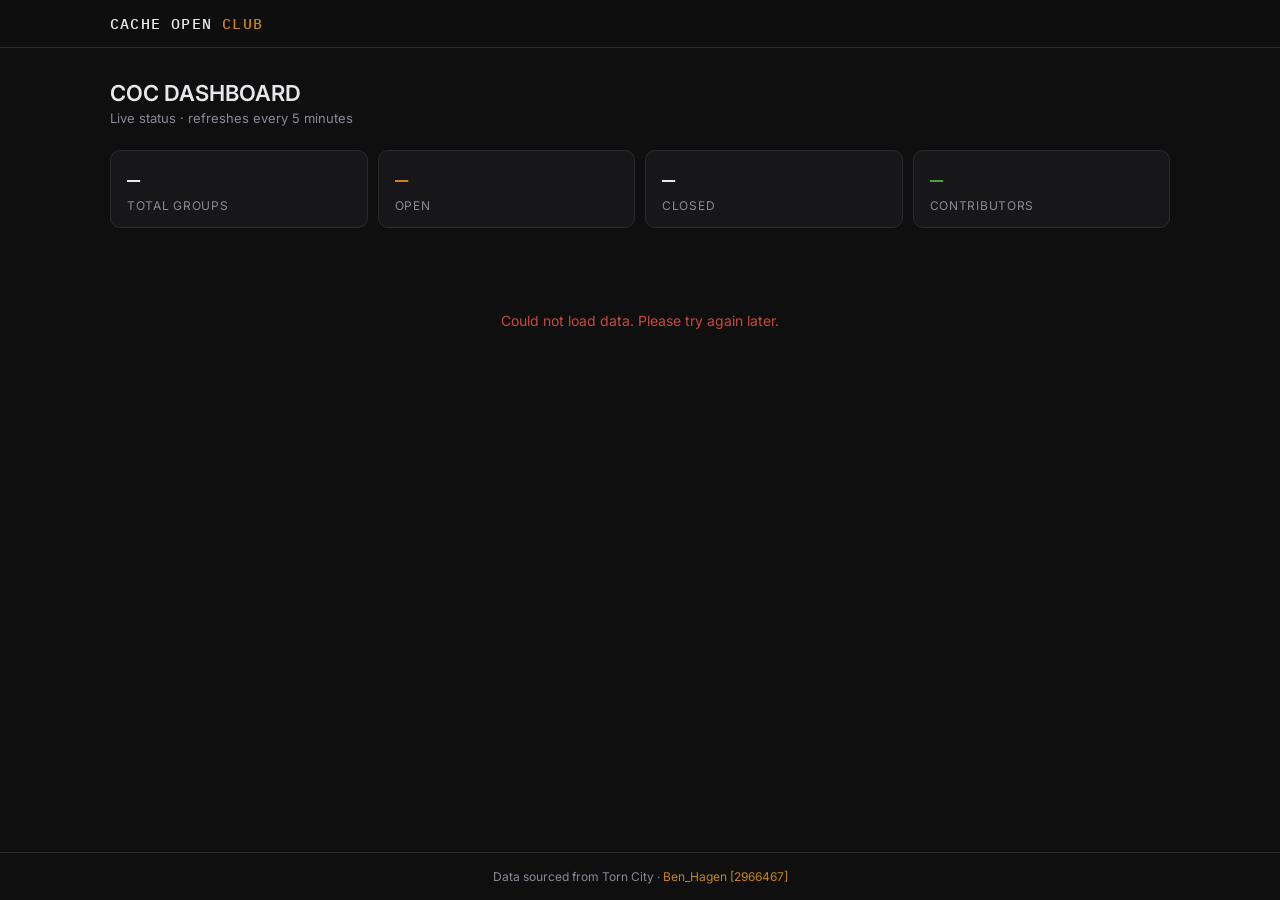
==== group.html @ adcc47dd "Add files via upload" ====
<!DOCTYPE html>
<html lang="en">
<head>
<meta charset="UTF-8">
<meta name="viewport" content="width=device-width, initial-scale=1.0">
<title>Group — Cache Open Club</title>
<link rel="preconnect" href="https://fonts.googleapis.com">
<link href="https://fonts.googleapis.com/css2?family=IBM+Plex+Mono:wght@400;500&family=Inter:wght@400;500;600&display=swap" rel="stylesheet">
<link rel="stylesheet" href="style.css">
</head>
<body>

<header class="site-header">
  <div class="header-inner">
    <a href="index.html" class="logo">CACHE OPEN <span>CLUB</span></a>
    <div class="header-meta" id="last-updated"></div>
  </div>
</header>

<main class="main">
  <a href="index.html" class="back-link">← All groups</a>

  <div id="skeleton" class="skeleton-detail">
    <div class="skel-detail-header">
      <div class="skel skel-title"></div>
      <div class="skel skel-sub" style="margin-top:8px"></div>
      <div class="skel skel-bar" style="margin-top:20px"></div>
      <div class="skel-meta-grid">
        <div class="skel skel-meta"></div>
        <div class="skel skel-meta"></div>
        <div class="skel skel-meta"></div>
        <div class="skel skel-meta"></div>
      </div>
    </div>
    <div class="skel skel-table"></div>
  </div>
  <div id="error" class="error-state" style="display:none"></div>
  <div id="content" style="display:none">

    <div class="detail-header">
      <div class="detail-header-top">
        <div>
          <h1 class="detail-id" id="d-id"></h1>
          <div class="detail-sub" id="d-sub"></div>
        </div>
        <span class="badge" id="d-badge"></span>
      </div>
      <div class="progress-wrap" style="margin-top:14px">
        <div class="progress-bg" style="height:8px">
          <div class="progress-fill" id="d-bar" style="width:0%"></div>
        </div>
        <div class="progress-labels">
          <span id="d-progress-text"></span>
          <span id="d-pct"></span>
        </div>
      </div>
      <div class="meta-grid">
        <div class="meta-item"><div class="meta-label">Started</div><div class="meta-val" id="d-start"></div></div>
        <div class="meta-item"><div class="meta-label">Closed</div><div class="meta-val" id="d-end"></div></div>
        <div class="meta-item"><div class="meta-label">Target</div><div class="meta-val" id="d-target"></div></div>
        <div class="meta-item"><div class="meta-label">Contributors</div><div class="meta-val" id="d-contribs"></div></div>
      </div>
    </div>

    <div id="settlement-section" style="display:none">
      <div class="section-label">Settlement</div>
      <div class="settlement-box">
        <div class="settlement-row"><span>Auction income</span><span id="s-auction"></span></div>
        <div class="settlement-row"><span>Auction fee</span><span id="s-auctionfee"></span></div>
        <div class="settlement-row"><span>Service fee</span><span id="s-servicefee"></span></div>
        <div class="settlement-row settlement-total"><span>Profit to share</span><span id="s-profit"></span></div>
      </div>
    </div>

    <div class="section-label">Contributors</div>
    <div class="table-wrap">
      <table class="data-table" id="contrib-table">
        <thead>
          <tr>
            <th>Member</th>
            <th class="num">Sent</th>
            <th class="num">Share</th>
            <th class="num">Profit share</th>
            <th>Last received (TCT)</th>
          </tr>
        </thead>
        <tbody id="contrib-body"></tbody>
      </table>
    </div>

  </div>
</main>

<footer class="site-footer">
  Data sourced from Torn City · <a href="https://www.torn.com/profiles.php?XID=2966467" target="_blank" rel="noopener">Ben_Hagen [2966467]</a>
</footer>

<script src="config.js"></script>
<script src="api.js"></script>
<script>

  // Format a date string as TCT (UTC)
  function toTCT(raw) {
    if (!raw) return '—';
    const d = new Date(raw);
    if (isNaN(d)) return raw;
    const pad = n => String(n).padStart(2, '0');
    return d.getUTCFullYear() + '-' + pad(d.getUTCMonth()+1) + '-' + pad(d.getUTCDate())
      + ' ' + pad(d.getUTCHours()) + ':' + pad(d.getUTCMinutes()) + ' TCT';
  }

(async () => {
  const params = new URLSearchParams(location.search);
  const id     = params.get('id');
  if (!id) { location.href = 'index.html'; return; }

  document.title = id + ' — Torn Groups';

  try {
    const g   = await api.getGroup(id);
    if (g.error) throw new Error(g.error);

    const closed = g.status === 'closed';
    const pct    = g.target > 0 ? Math.min(100, Math.round((g.totalReceived / g.target) * 100)) : 0;

    document.getElementById('d-id').textContent  = (g.cacheName ? g.cacheName + ' (' + g.id + ')' : g.id);
    document.getElementById('d-sub').textContent = g.itemName + ' collection drive';
    document.getElementById('d-start').textContent   = g.startDate || '—';
    document.getElementById('d-end').textContent     = g.endDate   || '—';
    document.getElementById('d-target').textContent  = g.target + ' units';
    document.getElementById('d-contribs').textContent = g.contributors.length;
    document.getElementById('d-progress-text').textContent = g.totalReceived + ' / ' + g.target + ' units received';
    document.getElementById('d-pct').textContent     = pct + '%';
    document.getElementById('last-updated').textContent = 'Updated ' + new Date().toLocaleTimeString();

    const badge = document.getElementById('d-badge');
    badge.textContent  = closed ? 'Closed' : 'Open';
    badge.className    = 'badge ' + (closed ? 'badge-closed' : 'badge-open');

    const bar = document.getElementById('d-bar');
    bar.style.width     = pct + '%';
    bar.className       = 'progress-fill ' + (closed ? 'fill-closed' : 'fill-open');

    // Settlement
    const s = g.settlement;
    if (closed && (s.profit || s.auction)) {
      const fmt = v => v ? '$' + Number(v).toLocaleString() : '—';
      document.getElementById('s-auction').textContent    = fmt(s.auction);
      document.getElementById('s-auctionfee').textContent = fmt(s.auctionFee);
      document.getElementById('s-servicefee').textContent = fmt(s.serviceFee);
      document.getElementById('s-profit').textContent     = fmt(s.profit);
      document.getElementById('settlement-section').style.display = 'block';
    }

    // Contributors table
    const tbody = document.getElementById('contrib-body');
    tbody.innerHTML = g.contributors.map(c => {
      const shareStr  = c.factor ? (c.factor * 100).toFixed(2) + '%' : '—';
      const profitStr = c.profitShare ? '$' + Number(c.profitShare).toLocaleString() : (closed ? '—' : 'TBD');
      const paid      = c.status === 'COMPLETE';
      return `
      <tr>
        <td><a href="user.html?id=${c.senderId}" class="user-link">${c.senderName}</a></td>
        <td class="num">${c.totalItems}</td>
        <td class="num">${shareStr}</td>
        <td class="num ${c.profitShare ? 'val-green' : 'val-dim'}">${profitStr}</td>
        <td class="dim">${toTCT(c.lastReceived)}</td>
      </tr>`;
    }).join('');

    document.getElementById('skeleton').style.display = 'none';
    document.getElementById('content').style.display = 'block';

  } catch (err) {
    document.getElementById('skeleton').style.display = 'none';
    document.getElementById('error').style.display   = 'block';
    document.getElementById('error').textContent     = 'Could not load group data. ' + err.message;
  }
})();
</script>
</body>
</html>
---- style.css ----
/* ============================================================
   TORN GROUPS — Stylesheet
   Dark theme · IBM Plex Mono for IDs · Inter for body
   ============================================================ */

:root {
  --bg:        #0f0f10;
  --bg-card:   #17171a;
  --bg-raised: #1e1e22;
  --border:    #2a2a2f;
  --border-hi: #3a3a42;
  --text:      #e8e8ec;
  --muted:     #8a8a96;
  --accent:    #c8841a;   /* amber — Torn gold */
  --green:     #4a9e3f;
  --red:       #c84a3a;
  --mono:      'IBM Plex Mono', monospace;
  --sans:      'Inter', sans-serif;
  --radius:    10px;
  --radius-sm: 6px;
}

*, *::before, *::after { box-sizing: border-box; margin: 0; padding: 0; }

html { font-size: 15px; }

body {
  font-family: var(--sans);
  background:  var(--bg);
  color:       var(--text);
  min-height:  100vh;
  display:     flex;
  flex-direction: column;
  -webkit-font-smoothing: antialiased;
}

a { color: inherit; text-decoration: none; }

/* ── Header ── */
.site-header {
  border-bottom: 1px solid var(--border);
  position: sticky;
  top: 0;
  z-index: 10;
  background: rgba(15,15,16,0.92);
  backdrop-filter: blur(12px);
}
.header-inner {
  max-width: 1100px;
  margin: 0 auto;
  padding: 14px 20px;
  display: flex;
  align-items: center;
  justify-content: space-between;
}
.logo {
  font-family: var(--mono);
  font-size: 15px;
  font-weight: 500;
  letter-spacing: 0.08em;
  color: var(--text);
}
.logo span { color: var(--accent); }
.header-meta { font-size: 12px; color: var(--muted); }

/* ── Main ── */
.main {
  flex: 1;
  max-width: 1100px;
  margin: 0 auto;
  padding: 32px 20px 48px;
  width: 100%;
}

/* ── Page head ── */
.page-head { margin-bottom: 24px; }
.page-title { font-size: 22px; font-weight: 600; }
.page-sub   { font-size: 13px; color: var(--muted); margin-top: 4px; }

/* ── Stats bar ── */
.stats-bar {
  display: grid;
  grid-template-columns: repeat(4, 1fr);
  gap: 10px;
  margin-bottom: 24px;
}
.stat {
  background: var(--bg-card);
  border: 1px solid var(--border);
  border-radius: var(--radius);
  padding: 14px 16px;
  display: flex;
  flex-direction: column;
  gap: 4px;
}
.stat-val   { font-family: var(--mono); font-size: 22px; font-weight: 500; }
.stat-label { font-size: 12px; color: var(--muted); text-transform: uppercase; letter-spacing: 0.06em; }
.stat-val.accent { color: var(--accent); }
.stat-val.green  { color: var(--green); }

/* ── Groups grid ── */
.groups-grid {
  display: grid;
  grid-template-columns: repeat(auto-fill, minmax(300px, 1fr));
  gap: 12px;
}

/* ── Group card ── */
.group-card {
  background: var(--bg-card);
  border: 1px solid var(--border);
  border-radius: var(--radius);
  padding: 16px;
  display: block;
  transition: border-color 0.15s, transform 0.1s;
  cursor: pointer;
}
.group-card:hover {
  border-color: var(--border-hi);
  transform: translateY(-1px);
}
.group-card.is-open  { border-left: 3px solid var(--accent); }
.group-card.is-closed { border-left: 3px solid var(--border-hi); }

.card-top {
  display: flex;
  justify-content: space-between;
  align-items: flex-start;
  margin-bottom: 12px;
}
.card-id   { font-family: var(--mono); font-size: 16px; font-weight: 500; }
.card-item { font-size: 12px; color: var(--muted); margin-top: 2px; }

/* ── Progress ── */
.progress-wrap { margin-bottom: 10px; }
.progress-bg {
  height: 5px;
  background: var(--bg-raised);
  border-radius: 99px;
  overflow: hidden;
  margin-bottom: 6px;
}
.progress-fill {
  height: 100%;
  border-radius: 99px;
  transition: width 0.4s ease;
}
.fill-open   { background: var(--accent); }
.fill-closed { background: var(--green); }
.progress-labels {
  display: flex;
  justify-content: space-between;
  font-size: 12px;
  color: var(--muted);
}

.card-foot {
  display: flex;
  justify-content: space-between;
  font-size: 12px;
  color: var(--muted);
  border-top: 1px solid var(--border);
  padding-top: 10px;
  margin-top: 10px;
}
.card-date { font-family: var(--mono); font-size: 11px; }

/* ── Badges ── */
.badge {
  font-size: 11px;
  font-weight: 500;
  padding: 3px 9px;
  border-radius: 99px;
  white-space: nowrap;
}
.badge-open   { background: rgba(200,132,26,0.15); color: var(--accent); border: 1px solid rgba(200,132,26,0.3); }
.badge-closed { background: rgba(74,158,63,0.12);  color: var(--green);  border: 1px solid rgba(74,158,63,0.25); }

/* ── Back link ── */
.back-link {
  display: inline-block;
  font-size: 13px;
  color: var(--muted);
  margin-bottom: 20px;
  transition: color 0.15s;
}
.back-link:hover { color: var(--text); }

/* ── Detail header ── */
.detail-header {
  background: var(--bg-card);
  border: 1px solid var(--border);
  border-radius: var(--radius);
  padding: 20px;
  margin-bottom: 20px;
}
.detail-header-top {
  display: flex;
  justify-content: space-between;
  align-items: flex-start;
  margin-bottom: 4px;
}
.detail-id  { font-family: var(--mono); font-size: 22px; font-weight: 500; }
.detail-sub { font-size: 13px; color: var(--muted); margin-top: 3px; }

.meta-grid {
  display: grid;
  grid-template-columns: repeat(4, 1fr);
  gap: 12px;
  margin-top: 16px;
  padding-top: 16px;
  border-top: 1px solid var(--border);
}
.meta-label { font-size: 11px; color: var(--muted); text-transform: uppercase; letter-spacing: 0.06em; margin-bottom: 4px; }
.meta-val   { font-family: var(--mono); font-size: 14px; font-weight: 500; }

/* ── Settlement ── */
.section-label {
  font-size: 11px;
  font-weight: 600;
  text-transform: uppercase;
  letter-spacing: 0.08em;
  color: var(--muted);
  margin-bottom: 10px;
  margin-top: 20px;
}
.settlement-box {
  background: var(--bg-card);
  border: 1px solid var(--border);
  border-radius: var(--radius);
  padding: 16px;
  margin-bottom: 4px;
}
.settlement-row {
  display: flex;
  justify-content: space-between;
  font-size: 13px;
  padding: 5px 0;
  color: var(--muted);
}
.settlement-row span:last-child { font-family: var(--mono); color: var(--text); }
.settlement-total {
  border-top: 1px solid var(--border);
  margin-top: 6px;
  padding-top: 10px;
  font-weight: 600;
  color: var(--text);
}
.settlement-total span:last-child { color: var(--green); font-size: 15px; }

/* ── Tables ── */
.table-wrap {
  background: var(--bg-card);
  border: 1px solid var(--border);
  border-radius: var(--radius);
  overflow: hidden;
  overflow-x: auto;
}
.data-table {
  width: 100%;
  border-collapse: collapse;
  font-size: 13px;
}
.data-table th {
  background: var(--bg-raised);
  padding: 10px 14px;
  text-align: left;
  font-size: 11px;
  font-weight: 600;
  text-transform: uppercase;
  letter-spacing: 0.06em;
  color: var(--muted);
  border-bottom: 1px solid var(--border);
  white-space: nowrap;
}
.data-table td {
  padding: 11px 14px;
  border-bottom: 1px solid var(--border);
  vertical-align: middle;
}
.data-table tr:last-child td { border-bottom: none; }
.data-table tr:hover td { background: var(--bg-raised); }
.data-table .num { text-align: right; font-family: var(--mono); }
.data-table th.num { text-align: right; }
.dim     { color: var(--muted); font-size: 12px; }
.val-green { color: var(--green); font-weight: 500; }
.val-dim   { color: var(--muted); }

.user-link {
  color: var(--accent);
  font-weight: 500;
  transition: opacity 0.15s;
}
.user-link:hover { opacity: 0.75; }

/* ── User header ── */
.user-header {
  background: var(--bg-card);
  border: 1px solid var(--border);
  border-radius: var(--radius);
  padding: 20px;
  display: flex;
  align-items: center;
  gap: 16px;
  margin-bottom: 4px;
  flex-wrap: wrap;
}
.user-avatar {
  width: 52px;
  height: 52px;
  border-radius: 50%;
  background: rgba(200,132,26,0.15);
  border: 1px solid rgba(200,132,26,0.3);
  display: flex;
  align-items: center;
  justify-content: center;
  font-family: var(--mono);
  font-size: 16px;
  font-weight: 500;
  color: var(--accent);
  flex-shrink: 0;
}
.user-name { font-family: var(--mono); font-size: 20px; font-weight: 500; }
.user-meta { font-size: 12px; color: var(--muted); margin-top: 4px; }
.user-meta a { color: var(--accent); }

.balance-box  { margin-left: auto; text-align: right; }
.balance-label { font-size: 11px; text-transform: uppercase; letter-spacing: 0.06em; color: var(--muted); }
.balance-val   { font-family: var(--mono); font-size: 24px; font-weight: 500; color: var(--green); margin-top: 2px; }
.balance-sub   { font-size: 11px; color: var(--muted); margin-top: 2px; }

/* ── Summary row ── */
.summary-row {
  display: grid;
  grid-template-columns: repeat(3, 1fr);
  gap: 10px;
  margin-top: 16px;
}
.summary-item {
  background: var(--bg-card);
  border: 1px solid var(--border);
  border-radius: var(--radius);
  padding: 14px 16px;
  display: flex;
  flex-direction: column;
  gap: 4px;
}
.summary-label { font-size: 11px; color: var(--muted); text-transform: uppercase; letter-spacing: 0.06em; }
.summary-val   { font-family: var(--mono); font-size: 18px; font-weight: 500; }
.summary-val.green { color: var(--green); }

/* ── Skeleton shimmer ── */
@keyframes shimmer {
  0%   { background-position: -600px 0; }
  100% { background-position:  600px 0; }
}
.skeleton-card { pointer-events: none; }
.skel {
  border-radius: 4px;
  background: linear-gradient(90deg, var(--bg-raised) 25%, var(--border) 50%, var(--bg-raised) 75%);
  background-size: 600px 100%;
  animation: shimmer 1.4s infinite linear;
  margin-bottom: 10px;
}
.skel-id   { height: 18px; width: 80px; }
.skel-sub  { height: 12px; width: 140px; margin-top: 6px; }
.skel-bar  { height: 5px;  width: 100%; margin-top: 14px; }
.skel-foot { height: 12px; width: 60%; margin-top: 10px; }
/* detail page skeletons */
.skel-detail-header {
  background: var(--bg-card);
  border: 1px solid var(--border);
  border-radius: var(--radius);
  padding: 20px;
  margin-bottom: 20px;
}
.skel-title  { height: 24px; width: 260px; }
.skel-meta-grid {
  display: grid;
  grid-template-columns: repeat(4, 1fr);
  gap: 12px;
  margin-top: 16px;
  padding-top: 16px;
  border-top: 1px solid var(--border);
}
.skel-meta  { height: 36px; }
.skel-table {
  height: 200px;
  border: 1px solid var(--border);
  border-radius: var(--radius);
  margin-top: 20px;
  background: linear-gradient(90deg, var(--bg-raised) 25%, var(--border) 50%, var(--bg-raised) 75%);
  background-size: 600px 100%;
  animation: shimmer 1.4s infinite linear;
}
/* user page skeleton */
.skel-user-header {
  background: var(--bg-card);
  border: 1px solid var(--border);
  border-radius: var(--radius);
  padding: 20px;
  display: flex;
  align-items: center;
  gap: 16px;
  margin-bottom: 20px;
}
.skel-avatar  { width: 52px; height: 52px; border-radius: 50%; flex-shrink: 0; }
.skel-balance { width: 120px; height: 48px; margin-left: auto; }


/* ── Loading / error ── */
.loading-state {
  text-align: center;
  color: var(--muted);
  padding: 60px 0;
  font-size: 14px;
}
.error-state {
  text-align: center;
  color: var(--red);
  padding: 60px 0;
  font-size: 14px;
}

/* ── Footer ── */
.site-footer {
  border-top: 1px solid var(--border);
  text-align: center;
  padding: 16px 20px;
  font-size: 12px;
  color: var(--muted);
}
.site-footer a { color: var(--accent); }

/* ── Responsive ── */
@media (max-width: 700px) {
  .stats-bar  { grid-template-columns: repeat(2, 1fr); }
  .meta-grid  { grid-template-columns: repeat(2, 1fr); }
  .summary-row { grid-template-columns: 1fr; }
  .user-header { flex-direction: column; align-items: flex-start; }
  .balance-box { margin-left: 0; text-align: left; }
}
@media (max-width: 480px) {
  .stats-bar { grid-template-columns: repeat(2, 1fr); }
}
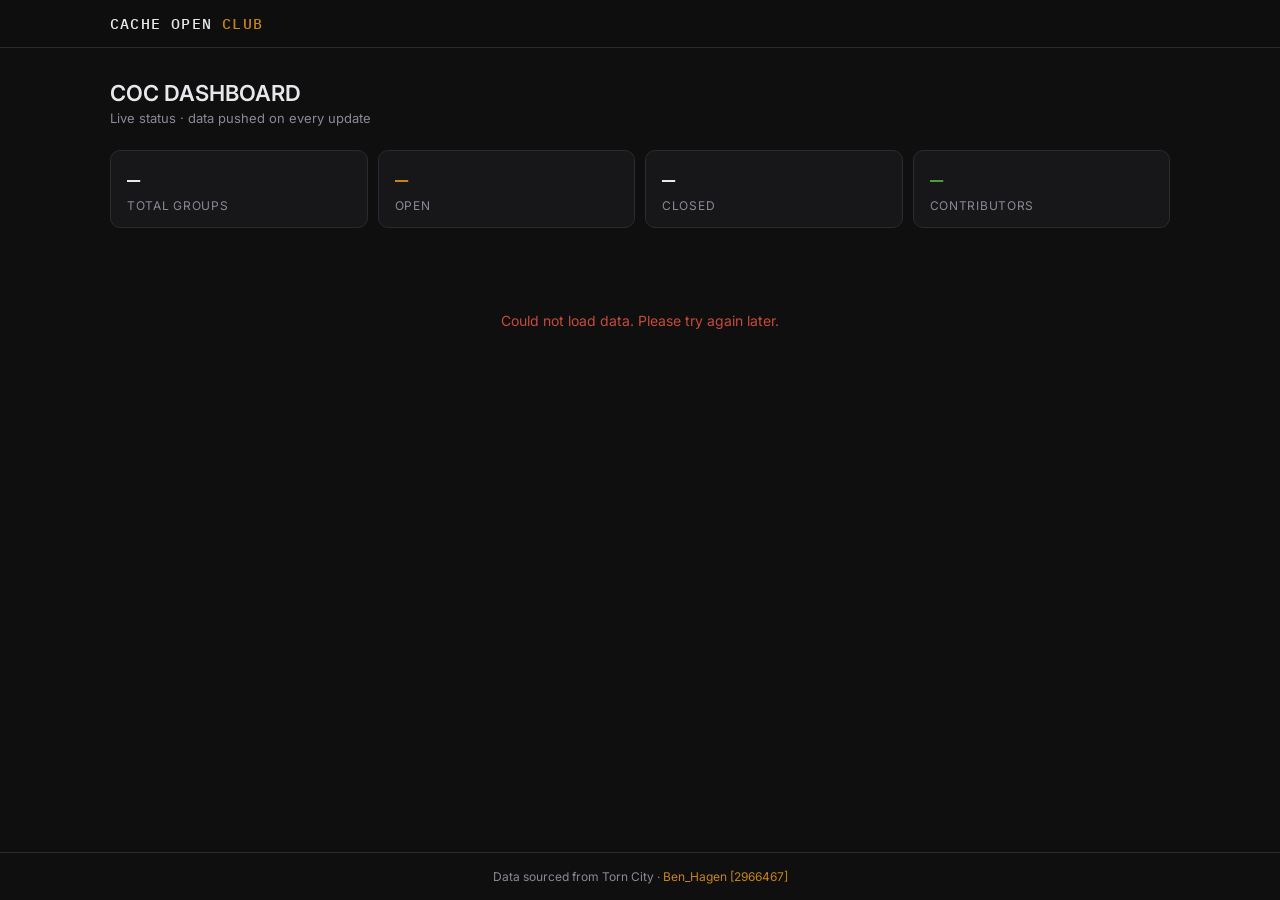
==== commit bad93e89: "Add files via upload" ====
--- a/group.html
+++ b/group.html
@@ -99,14 +99,13 @@
 <script src="api.js"></script>
 <script>
 
-  // Format a date string as TCT (UTC)
+  // Format a stored TCT string (already UTC) — never parse via Date() to avoid local-timezone shift
   function toTCT(raw) {
     if (!raw) return '—';
-    const d = new Date(raw);
-    if (isNaN(d)) return raw;
-    const pad = n => String(n).padStart(2, '0');
-    return d.getUTCFullYear() + '-' + pad(d.getUTCMonth()+1) + '-' + pad(d.getUTCDate())
-      + ' ' + pad(d.getUTCHours()) + ':' + pad(d.getUTCMinutes()) + ' TCT';
+    // String is already TCT e.g. "2026-06-12 15:20:33" — just trim seconds
+    const m = raw.toString().match(/(\d{4}-\d{2}-\d{2})[ T](\d{2}:\d{2})/);
+    if (m) return m[1] + ' ' + m[2] + ' TCT';
+    return raw; // unexpected format — return as-is
   }
 
 (async () => {
@@ -114,7 +113,7 @@
   const id     = params.get('id');
   if (!id) { location.href = 'index.html'; return; }
 
-  document.title = id + ' — Torn Groups';
+  document.title = id + ' — Cache Open Club';
 
   try {
     const g   = await api.getGroup(id);
@@ -124,7 +123,7 @@
     const pct    = g.target > 0 ? Math.min(100, Math.round((g.totalReceived / g.target) * 100)) : 0;
 
     document.getElementById('d-id').textContent  = (g.cacheName ? g.cacheName + ' (' + g.id + ')' : g.id);
-    document.getElementById('d-sub').textContent = g.itemName + ' collection drive';
+    document.getElementById('d-sub').textContent = g.itemName;
     document.getElementById('d-start').textContent   = g.startDate || '—';
     document.getElementById('d-end').textContent     = g.endDate   || '—';
     document.getElementById('d-target').textContent  = g.target + ' units';
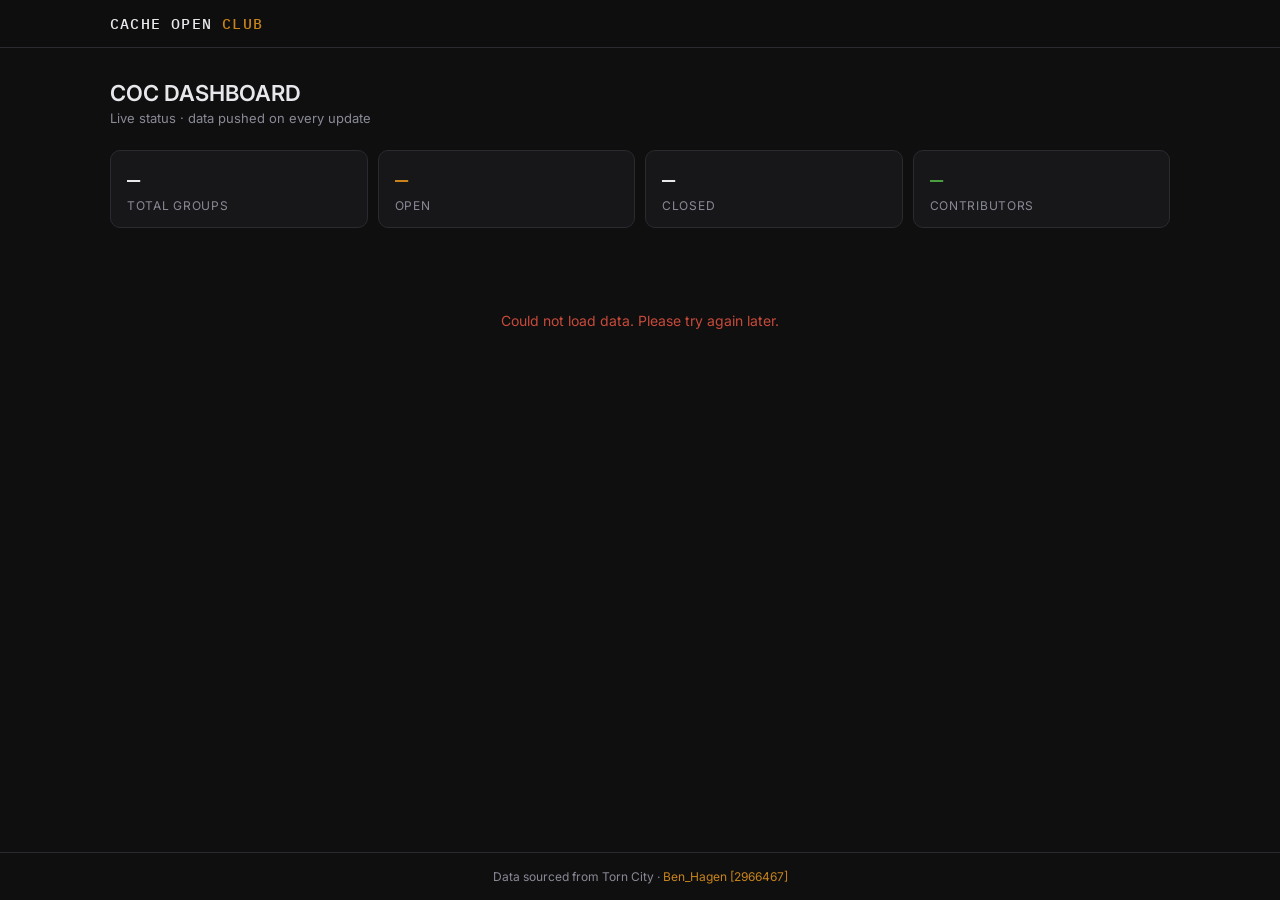
==== commit a377db47: "Add files via upload" ====
--- a/group.html
+++ b/group.html
@@ -39,9 +39,15 @@
 
     <div class="detail-header">
       <div class="detail-header-top">
-        <div>
-          <h1 class="detail-id" id="d-id"></h1>
-          <div class="detail-sub" id="d-sub"></div>
+        <div style="display:flex;align-items:center;gap:14px">
+          <img id="d-cache-img" src="" alt="" style="width:72px;height:72px;object-fit:contain" onerror="this.style.visibility='hidden'">
+          <div>
+            <h1 class="detail-id" id="d-id"></h1>
+            <div class="detail-sub" style="display:flex;align-items:center;gap:6px">
+              <img id="d-item-img" src="" alt="" style="width:18px;height:18px;object-fit:contain" onerror="this.style.visibility='hidden'">
+              <span id="d-sub"></span>
+            </div>
+          </div>
         </div>
         <span class="badge" id="d-badge"></span>
       </div>
@@ -99,14 +105,26 @@
 <script src="api.js"></script>
 <script>
 
-  // Format a stored TCT string (already UTC) — never parse via Date() to avoid local-timezone shift
+  // Display timestamp as TCT — strips any timezone suffix
+  // Extract time from any format, display as TCT
   function toTCT(raw) {
     if (!raw) return '—';
-    // String is already TCT e.g. "2026-06-12 15:20:33" — just trim seconds
-    const m = raw.toString().match(/(\d{4}-\d{2}-\d{2})[ T](\d{2}:\d{2})/);
-    if (m) return m[1] + ' ' + m[2] + ' TCT';
-    return raw; // unexpected format — return as-is
+    const s = raw.toString();
+    // Clean format: "YYYY-MM-DD HH:MM"
+    const clean = s.match(/(\d{4}-\d{2}-\d{2})[T ](\d{2}:\d{2})/);
+    if (clean) return clean[1] + ' ' + clean[2] + ' TCT';
+    // Messy format: "Wed Jun 17 2026 17:11:29 GMT+0200 (...)"
+    // Use Date() to parse, extract UTC parts
+    const d = new Date(s);
+    if (!isNaN(d)) {
+      const pad = n => String(n).padStart(2,'0');
+      return d.getUTCFullYear()+'-'+pad(d.getUTCMonth()+1)+'-'+pad(d.getUTCDate())
+        +' '+pad(d.getUTCHours())+':'+pad(d.getUTCMinutes())+' TCT';
+    }
+    // Last resort: strip everything from GMT onwards
+    return s.replace(/\s*GMT.*/,'').trim() + ' TCT';
   }
+
 
 (async () => {
   const params = new URLSearchParams(location.search);
@@ -122,8 +140,12 @@
     const closed = g.status === 'closed';
     const pct    = g.target > 0 ? Math.min(100, Math.round((g.totalReceived / g.target) * 100)) : 0;
 
-    document.getElementById('d-id').textContent  = (g.cacheName ? g.cacheName + ' (' + g.id + ')' : g.id);
-    document.getElementById('d-sub').textContent = g.itemName;
+    document.getElementById('d-id').textContent       = (g.cacheName ? g.cacheName + ' (' + g.id + ')' : g.id);
+    document.getElementById('d-sub').textContent      = g.itemName;
+    document.getElementById('d-cache-img').src         = 'images/' + (g.cacheId || '') + '.webp';
+    document.getElementById('d-cache-img').alt         = g.cacheName || '';
+    document.getElementById('d-item-img').src          = 'images/' + (g.itemId  || '') + '.webp';
+    document.getElementById('d-item-img').alt          = g.itemName  || '';
     document.getElementById('d-start').textContent   = g.startDate || '—';
     document.getElementById('d-end').textContent     = g.endDate   || '—';
     document.getElementById('d-target').textContent  = g.target + ' units';
--- a/style.css
+++ b/style.css
@@ -129,7 +129,9 @@
   margin-bottom: 12px;
 }
 .card-id   { font-family: var(--mono); font-size: 16px; font-weight: 500; }
-.card-item { font-size: 12px; color: var(--muted); margin-top: 2px; }
+.card-item { font-size: 12px; color: var(--muted); margin-top: 4px; display: flex; align-items: center; gap: 5px; }
+.cache-img { width: 48px; height: 48px; object-fit: contain; flex-shrink: 0; }
+.item-img  { width: 24px; height: 24px; object-fit: contain; flex-shrink: 0; }
 
 /* ── Progress ── */
 .progress-wrap { margin-bottom: 10px; }
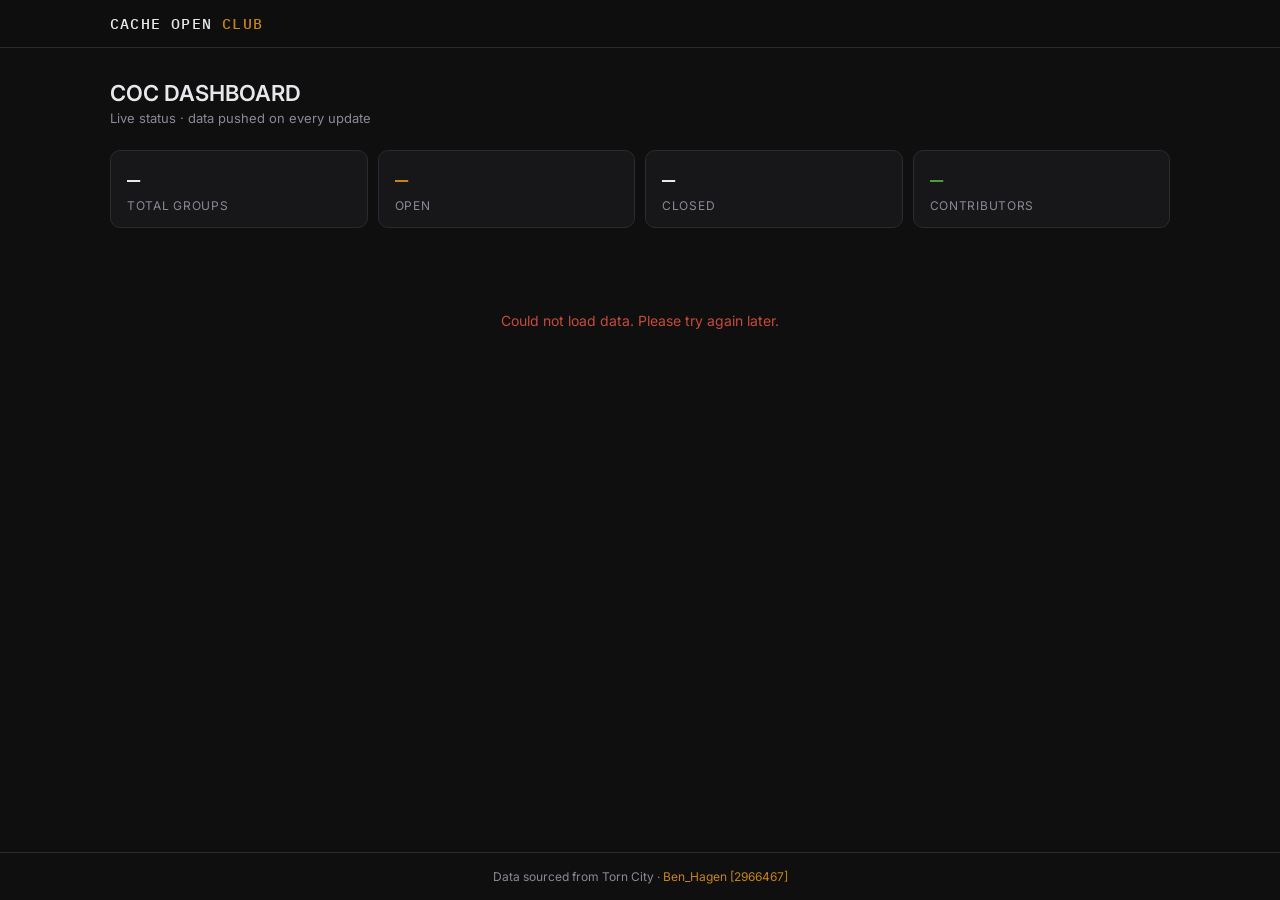
==== commit 8b5922b0: "Add files via upload" ====
--- a/group.html
+++ b/group.html
@@ -40,11 +40,11 @@
     <div class="detail-header">
       <div class="detail-header-top">
         <div style="display:flex;align-items:center;gap:14px">
-          <img id="d-cache-img" src="" alt="" style="width:72px;height:72px;object-fit:contain" onerror="this.style.visibility='hidden'">
+          <img id="d-cache-img" src="" alt="" style="width:72px;height:72px;object-fit:contain">
           <div>
             <h1 class="detail-id" id="d-id"></h1>
             <div class="detail-sub" style="display:flex;align-items:center;gap:6px">
-              <img id="d-item-img" src="" alt="" style="width:18px;height:18px;object-fit:contain" onerror="this.style.visibility='hidden'">
+              <img id="d-item-img" src="" alt="" style="width:18px;height:18px;object-fit:contain">
               <span id="d-sub"></span>
             </div>
           </div>
